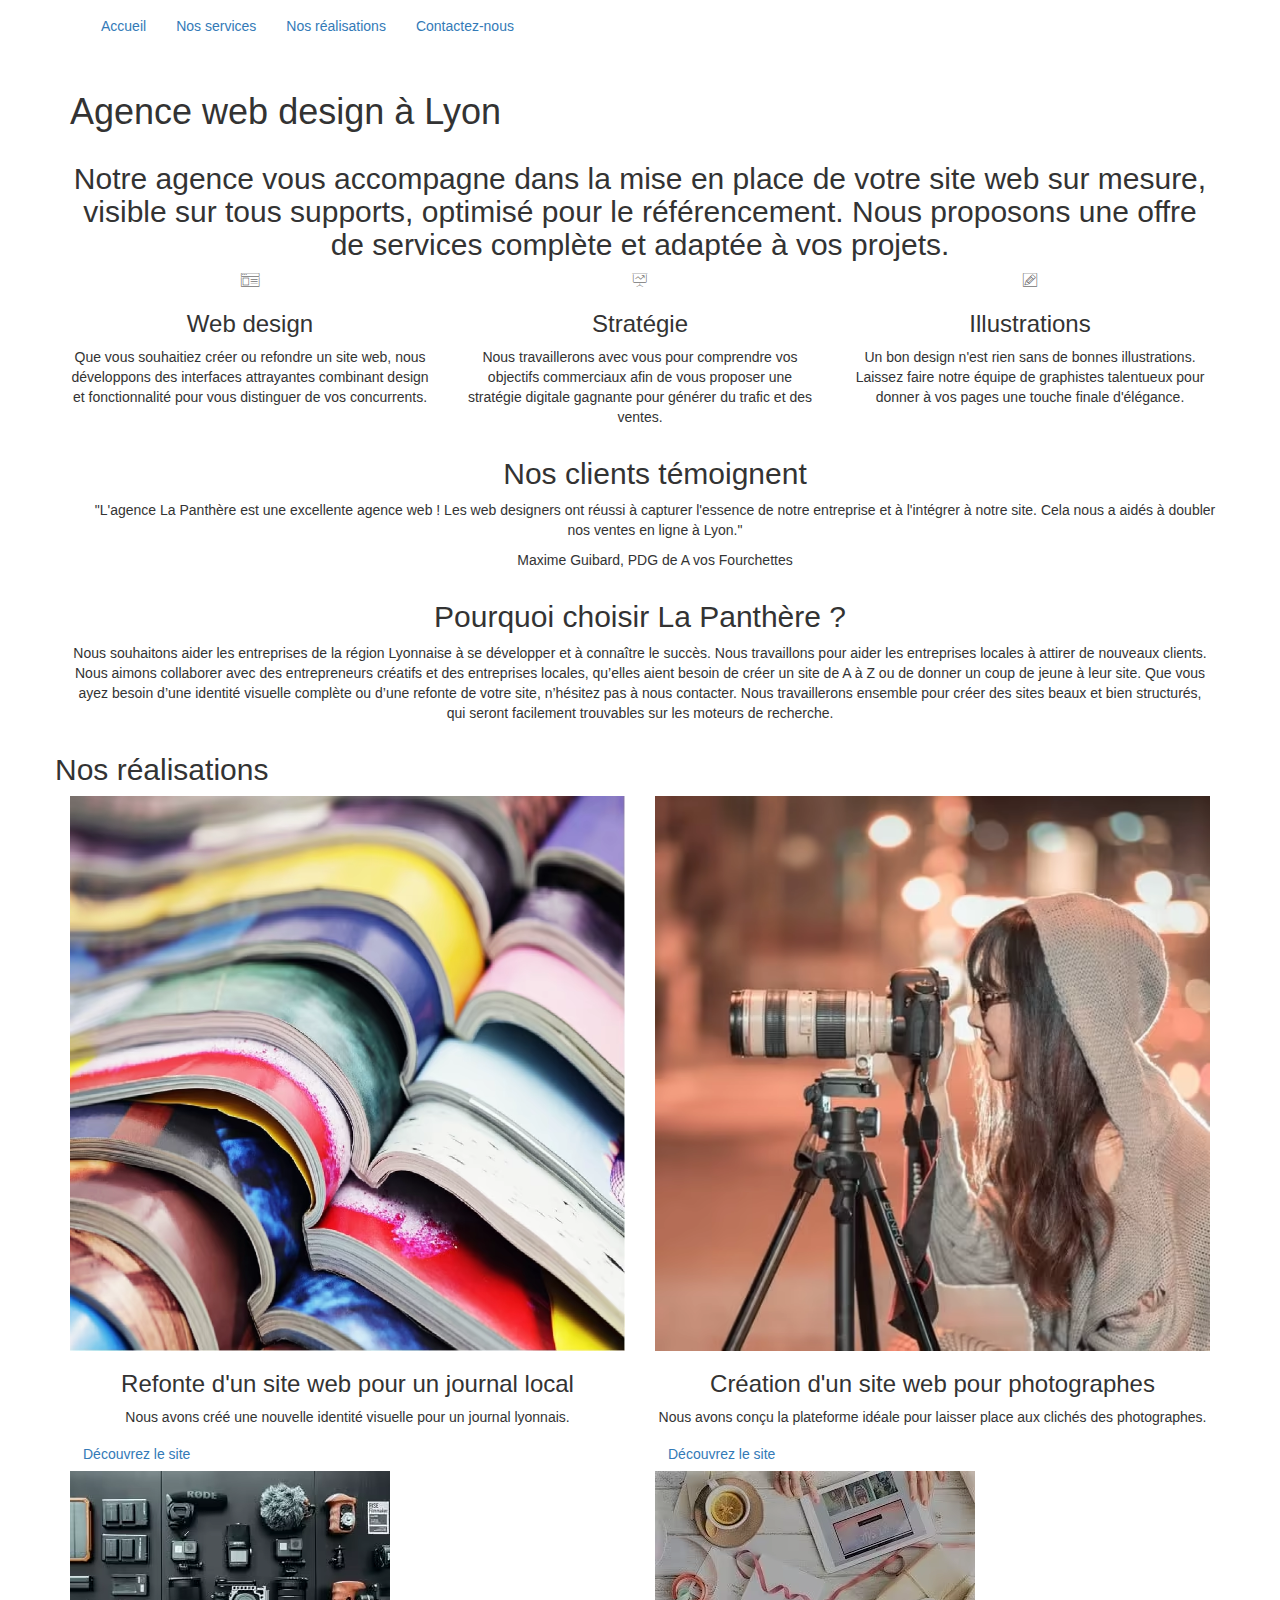
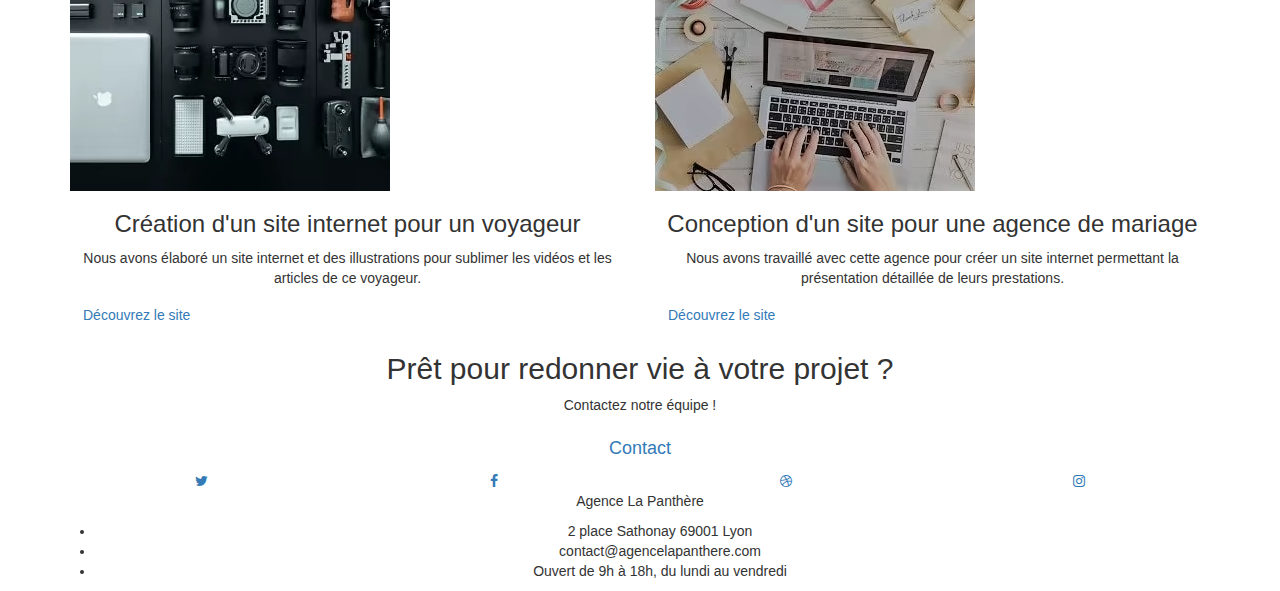
==== index.html @ e7394b76 "first commit" ====
<!doctype html>
<html lang="fr">
<head>
    <meta charset="utf-8">
    <meta name="description" content="Découvrez Panthère, votre agence de web design à Lyon. Nous vous aidons dans vos projets de création ou de refonte de sites web. ">
	<meta name="viewport" content="width=device-width, initial-scale=1.0, viewport-fit=cover">
	
    <link rel="shortcut icon" type="image/png" href="favicon.jpg">
	<link rel="stylesheet" type="text/css" href="./css/bootstrap.css">
	<link rel="stylesheet" type="text/css" href="style.css">
	<link rel="stylesheet" type="text/css" href="./css/font-awesome.css">
	<link rel="stylesheet" type="text/css" href="./css/et-line.css">
	
    
	<script src="./js/jquery-2.1.0.js" defer></script>
	<script src="./js/bootstrap.js" defer></script>
	<script src="./js/blocs.js" defer></script>
	<script src="./js/jquery.touchSwipe.js" defer></script>
	<script src="./js/gmaps.js" defer></script>

    <title> Panthère, agence web design à Lyon </title>

    
<!-- Analytics -->
 
<!-- Analytics END -->
    
</head>
<body>
<!-- Principal conteneur -->
<div class="page-container">
    
<!-- bloc-0 -->
<header class="bloc bgc-white l-bloc " id="bloc-0">
	<div class="container bloc-sm">

		<nav class="navbar row">
			<div class="navbar-header">

				<a class="navbar-brand" href="index.html" aria-label = "Lien qui mène vers la page d'Accueil"><img src="img/agence-la-panthere-monochrome.svg" class = "logo" alt="logo agence Panthère"></a>

				<button id="nav-toggle" type="button" class="ui-navbar-toggle navbar-toggle" data-toggle="collapse" data-target=".navbar-1">
					<span class="sr-only">Toggle navigation</span><span class="icon-bar"></span><span class="icon-bar"></span><span class="icon-bar"></span>
				</button>
			</div>
			<div class="collapse navbar-collapse navbar-1 special-dropdown-nav">
				<ul class="site-navigation nav navbar-nav">
					<li>
						<a href="index.html" aria-label = "Lien qui mène vers la page d'Accueil" >Accueil</a>
					</li>
					<li>
						<a href="#bloc-2-services" aria-label = "Lien qui mène vers la section nos services" >Nos services</a>
					</li>
					<li>
						<a href="#bloc-4-portfolio" aria-label = "Lien qui mène vers la section nos réalisations" >Nos réalisations</a>
					</li>
					<li>
						<a href="contact.html" aria-label = "Lien qui mène vers le formulaire de contact">Contactez-nous</a>
					</li>
				</ul>
			</div>
		</nav>
	</div>
</header>

<!-- bloc-0 END -->
<main>

		


<!-- bloc-1-presentation -->
<article class="bloc bg-banniere d-bloc bg-t-edge bloc-bg-texture b-parallax" id="bloc-1-hero">
	<div class="container bloc-lg">
		<h1 class="titlepanthere "> Agence web design à Lyon</h1>
	</div>	
			
		
	</article>
<!-- bloc-1-presentation END -->

<!-- bloc-2-services -->
<article class="bloc bgc-white l-bloc" id="bloc-2-services">
	<div class="container bloc-md">
		<div class="row">
			<div class="col-sm-12 text-center">
				<h2>Notre agence vous accompagne dans la mise en place de votre site web sur mesure, visible sur tous supports, optimisé pour le référencement. Nous proposons une offre de services complète et adaptée à vos projets. </h2>
			</div>
		</div>
		<div class="row voffset-lg med-width-whitespace">
			<div class="col-sm-4">
				<div class="text-center">
					<span class="et-icon-browser sm-shadow icon-dark-slate-blue icons icon-lg"></span>
				</div>
				<h3 class="mg-md text-center">
					Web design
				</h3>
				<p class="text-center ">
					Que vous souhaitiez créer ou refondre un site web, nous développons des interfaces attrayantes combinant design et fonctionnalité pour vous distinguer de vos concurrents.
				</p>
			</div>
			<div class="col-sm-4">
				<div class="text-center">
					<span class="et-icon-presentation sm-shadow icon-dark-slate-blue icons icon-lg"></span>
				</div>
				<h3 class="mg-md text-center">
					Stratégie
				</h3>
				<p class="text-center ">
					Nous travaillerons avec vous pour comprendre vos objectifs commerciaux afin de vous proposer une stratégie digitale gagnante pour générer du trafic et des ventes.<br>
				</p>
			</div>
			<div class="col-sm-4">
				<div class="text-center">
					<span class="et-icon-edit sm-shadow icon-dark-slate-blue icons icon-lg"></span>
				</div>
				<h3 class="mg-md text-center">
					Illustrations
				</h3>
				<p class="text-center ">
					Un bon design n'est rien sans de bonnes illustrations. Laissez faire notre équipe de graphistes talentueux pour donner à vos pages une touche finale d'élégance.
				</p>
			</div>
		</div>
		<div class="container bloc-lg">
			<div class="row tight-width-whitespace">
				<div class="col-sm-12 ">
			<h2 class="mg-md text-center ">Nos clients témoignent</h2>
			<p class="text-center ">"L'agence La Panthère est une excellente agence web ! Les web designers ont réussi à capturer l'essence de notre entreprise et à l'intégrer à notre site. Cela nous a aidés à doubler nos ventes en ligne à Lyon." 
			</p>
			<p class="text-center ">Maxime Guibard, PDG de A vos Fourchettes</p>
		</div>
		</div>
		</div>
	</div>
</article>



<!-- bloc-2-services END -->




<!-- bloc-3-what-i-do END -->
<article class="bloc tc-white bgc-atomic-tangerine bg-presentation d-bloc bloc-bg-texture texture-paper b-parallax" id="bloc-3-what-i-do">
	<div class="container bloc-lg">
		<div class="row tight-width-whitespace black-background">
			<div class="col-sm-12 ">
		<h2 class="mg-md text-center white ">Pourquoi choisir La Panthère ? </h2>
		<p class="text-center white ">Nous souhaitons aider les entreprises de la région Lyonnaise à se développer et à connaître le succès. Nous travaillons pour aider les entreprises locales à attirer de nouveaux clients.
		Nous aimons collaborer avec des entrepreneurs créatifs et des entreprises locales, qu’elles aient besoin de créer un site de A à Z ou de donner un coup de jeune à leur site. Que vous ayez besoin d’une identité visuelle complète ou d’une refonte de votre site, n’hésitez pas à nous contacter. Nous travaillerons ensemble pour créer des sites beaux et bien structurés, qui seront facilement trouvables sur les moteurs de recherche. 
		</p>
	</div>
	</div>
	</div>
		
		
	
</article>
<!-- bloc-3-what-i-do END -->


<!-- bloc-4-portfolio -->
<article class="bloc bgc-white  bg-repeat l-bloc" id="bloc-4-portfolio">
	<div class="container bloc-lg">
		<div class="row">
			
				<h2 class="realisation">Nos réalisations</h2>
			
		</div>
		<div class="row tight-width-whitespace portfolio-row">
			<div class="col-sm-6">
					
				<img src="img/magazine.avif" class="img-responsive portfolio-thumb" alt="magazines">
				<h3 class="mg-md text-center">
					Refonte d'un site web pour un journal local
				</h3>
				<p class="text-center">
					Nous avons créé une nouvelle identité visuelle pour un journal lyonnais.
				</p>
				<a href="journal.com" class = "linkextern btn btn-outline-dark" aria-label = "Pour découvrir le site créé pour le journal local">Découvrez le site</a>
			</div>
			<div class="col-sm-6">
				<img src="img/photographe.avif" class="img-responsive portfolio-thumb" alt="photographe">
				<h3 class="mg-md text-center">					Création d'un site web pour photographes
				</h3>
				<p class="text-center">
					Nous avons conçu la plateforme idéale pour laisser place aux clichés des photographes.
				</p>
				<a href="photographe.com" class = "linkextern btn btn-outline-dark" aria-label = "Pour découvrir la plateforme créée pour un photographe" >Découvrez le site</a>
			</div>
		</div>
		<div class="row tight-width-whitespace portfolio-row">
			<div class="col-sm-6">
				<img src="img/materiel.avif" class="img-responsive portfolio-thumb" alt="matériel">
				<h3 class="mg-md text-center">
					Création d'un site internet pour un voyageur
				</h3>
				<p class="text-center">
					Nous avons élaboré un site internet et des illustrations pour sublimer les vidéos et les articles de ce voyageur.
				</p>
				<a href="voyageur.com" class = "linkextern btn btn-outline-dark" aria-label = "Pour découvrir le site créé pour ce voyageur" >Découvrez le site</a>
							</div>
			<div class="col-sm-6">
				<img src="img/bureau.avif" class="img-responsive portfolio-thumb" alt="bureau">
				<h3 class="mg-md text-center">
					Conception d'un site pour une agence de mariage
				</h3>
				<p class="text-center">
					Nous avons travaillé avec cette agence pour créer un site internet permettant la présentation détaillée de leurs prestations.
				</p>
				<a href="mariage.com" class = "linkextern btn btn-outline-dark" aria-label = "Pour découvrir le site créé pour cette agence de mariage" >Découvrez le site</a>
			</div>
		</div>
	</div>
</article>
<!-- bloc-4-portfolio END -->

  

<!-- bloc-5-cta -->
<article class="bloc bgc-dark-slate-blue bg-banniere d-bloc bloc-bg-texture texture-paper" id="bloc-5-cta">
	<div class="container bloc-lg">
		<div class="row text-center">
			<h2 class="mg-md contactcrew white">
				Prêt pour redonner vie à votre projet ? 
			</h2>
			<p class="contactcrew white">Contactez notre équipe !</p>
			<div class="col-sm-12">
				<a href="page2.html" class="btn btn-atomic-tangerine btn-clean btn-rd btn-lg cta-hero bg-dots-bg">Contact</a>
			</div>
		</div>
	</div>
</article>
<!-- bloc-5-cta END -->

</main>
</div>

<!-- Footer - bloc-7 -->
<footer class="bloc bg-dots-bg bg-repeat bgc-atomic-tangerine d-bloc bloc-bg-texture texture-paper" id="bloc-8">
	<div class="container bloc-sm">
		<div class="row">
			<div class="col-sm-12">
				<div class="row row-no-gutters social">
					<div class="col-sm-3">
						<div class="text-center">
							<a class="social" href="twitter" aria-label ="Lien vers nos actualités sur twitter"><span class="fa fa-twitter icon-md"></span></a>
						</div>
					</div>
					<div class="col-sm-3">
						<div class="text-center">
							<a class="social" href="facebook" aria-label="Lien vers nos actualités sur facebook"><span class="fa fa-facebook icon-md"></span></a>
						</div>
					</div>
					<div class="col-sm-3">
						<div class="text-center">
							<a class="social" href="dribbble" aria-label="Lien vers nos pages dribbble"><span class="fa fa-dribbble icon-md"></span></a>
						</div>
					</div>
					<div class="col-sm-3">
						<div class="text-center">
							<a class="social" href="instagram" aria-label="Lien vers nos pages instagram"><span class="fa fa-instagram icon-md"></span></a>
						</div>
					</div>
					
				</div>
				<div class="row row-no-gutters">
					<div class="col-sm-0">
						<div class="text-center white ">
						<p class="address white">Agence La Panthère</p>
							<ul>
								<li>2 place Sathonay 69001 Lyon</li>
								<li>contact@agencelapanthere.com</li>
								<li>Ouvert de 9h à 18h, du lundi au vendredi</li>
															</ul>		
						</div>				
					</div>
				</div>
			</div>
		</div>
	</div>
</footer>


<!-- Footer - bloc-7 END -->


<!-- Principal conteneur END -->
    

</body>
</html>
---- css/et-line.css ----
@font-face {
    font-family: et-line;
    src: url(../fonts/et-line.eot);
    src: url(../fonts/et-line.eot?#iefix) format('embedded-opentype'), url(../fonts/et-line.woff) format('woff'), url(../fonts/et-line.ttf) format('truetype'), url(../fonts/et-line.svg#et-line) format('svg');
    font-weight: 400;
    font-style: normal
}

.et-icon-adjustments,
.et-icon-alarmclock,
.et-icon-anchor,
.et-icon-aperture,
.et-icon-attachment,
.et-icon-bargraph,
.et-icon-basket,
.et-icon-beaker,
.et-icon-bike,
.et-icon-book-open,
.et-icon-briefcase,
.et-icon-browser,
.et-icon-calendar,
.et-icon-camera,
.et-icon-caution,
.et-icon-chat,
.et-icon-circle-compass,
.et-icon-clipboard,
.et-icon-clock,
.et-icon-cloud,
.et-icon-compass,
.et-icon-desktop,
.et-icon-dial,
.et-icon-document,
.et-icon-documents,
.et-icon-download,
.et-icon-dribbble,
.et-icon-edit,
.et-icon-envelope,
.et-icon-expand,
.et-icon-facebook,
.et-icon-flag,
.et-icon-focus,
.et-icon-gears,
.et-icon-genius,
.et-icon-gift,
.et-icon-global,
.et-icon-globe,
.et-icon-googleplus,
.et-icon-grid,
.et-icon-happy,
.et-icon-hazardous,
.et-icon-heart,
.et-icon-hotairballoon,
.et-icon-hourglass,
.et-icon-key,
.et-icon-laptop,
.et-icon-layers,
.et-icon-lifesaver,
.et-icon-lightbulb,
.et-icon-linegraph,
.et-icon-linkedin,
.et-icon-lock,
.et-icon-magnifying-glass,
.et-icon-map,
.et-icon-map-pin,
.et-icon-megaphone,
.et-icon-mic,
.et-icon-mobile,
.et-icon-newspaper,
.et-icon-notebook,
.et-icon-paintbrush,
.et-icon-paperclip,
.et-icon-pencil,
.et-icon-phone,
.et-icon-picture,
.et-icon-pictures,
.et-icon-piechart,
.et-icon-presentation,
.et-icon-pricetags,
.et-icon-printer,
.et-icon-profile-female,
.et-icon-profile-male,
.et-icon-puzzle,
.et-icon-quote,
.et-icon-recycle,
.et-icon-refresh,
.et-icon-ribbon,
.et-icon-rss,
.et-icon-sad,
.et-icon-scissors,
.et-icon-scope,
.et-icon-search,
.et-icon-shield,
.et-icon-speedometer,
.et-icon-strategy,
.et-icon-streetsign,
.et-icon-tablet,
.et-icon-target,
.et-icon-telescope,
.et-icon-toolbox,
.et-icon-tools,
.et-icon-tools-2,
.et-icon-trophy,
.et-icon-tumblr,
.et-icon-twitter,
.et-icon-upload,
.et-icon-video,
.et-icon-wallet,
.et-icon-wine {
    font-family: et-line;
    speak: none;
    font-style: normal;
    font-weight: 400;
    font-variant: normal;
    text-transform: none;
    line-height: 1;
    -webkit-font-smoothing: antialiased;
    -moz-osx-font-smoothing: grayscale;
    display: inline-block
}

.et-icon-mobile:before {
    content: "\e000"
}

.et-icon-laptop:before {
    content: "\e001"
}

.et-icon-desktop:before {
    content: "\e002"
}

.et-icon-tablet:before {
    content: "\e003"
}

.et-icon-phone:before {
    content: "\e004"
}

.et-icon-document:before {
    content: "\e005"
}

.et-icon-documents:before {
    content: "\e006"
}

.et-icon-search:before {
    content: "\e007"
}

.et-icon-clipboard:before {
    content: "\e008"
}

.et-icon-newspaper:before {
    content: "\e009"
}

.et-icon-notebook:before {
    content: "\e00a"
}

.et-icon-book-open:before {
    content: "\e00b"
}

.et-icon-browser:before {
    content: "\e00c"
}

.et-icon-calendar:before {
    content: "\e00d"
}

.et-icon-presentation:before {
    content: "\e00e"
}

.et-icon-picture:before {
    content: "\e00f"
}

.et-icon-pictures:before {
    content: "\e010"
}

.et-icon-video:before {
    content: "\e011"
}

.et-icon-camera:before {
    content: "\e012"
}

.et-icon-printer:before {
    content: "\e013"
}

.et-icon-toolbox:before {
    content: "\e014"
}

.et-icon-briefcase:before {
    content: "\e015"
}

.et-icon-wallet:before {
    content: "\e016"
}

.et-icon-gift:before {
    content: "\e017"
}

.et-icon-bargraph:before {
    content: "\e018"
}

.et-icon-grid:before {
    content: "\e019"
}

.et-icon-expand:before {
    content: "\e01a"
}

.et-icon-focus:before {
    content: "\e01b"
}

.et-icon-edit:before {
    content: "\e01c"
}

.et-icon-adjustments:before {
    content: "\e01d"
}

.et-icon-ribbon:before {
    content: "\e01e"
}

.et-icon-hourglass:before {
    content: "\e01f"
}

.et-icon-lock:before {
    content: "\e020"
}

.et-icon-megaphone:before {
    content: "\e021"
}

.et-icon-shield:before {
    content: "\e022"
}

.et-icon-trophy:before {
    content: "\e023"
}

.et-icon-flag:before {
    content: "\e024"
}

.et-icon-map:before {
    content: "\e025"
}

.et-icon-puzzle:before {
    content: "\e026"
}

.et-icon-basket:before {
    content: "\e027"
}

.et-icon-envelope:before {
    content: "\e028"
}

.et-icon-streetsign:before {
    content: "\e029"
}

.et-icon-telescope:before {
    content: "\e02a"
}

.et-icon-gears:before {
    content: "\e02b"
}

.et-icon-key:before {
    content: "\e02c"
}

.et-icon-paperclip:before {
    content: "\e02d"
}

.et-icon-attachment:before {
    content: "\e02e"
}

.et-icon-pricetags:before {
    content: "\e02f"
}

.et-icon-lightbulb:before {
    content: "\e030"
}

.et-icon-layers:before {
    content: "\e031"
}

.et-icon-pencil:before {
    content: "\e032"
}

.et-icon-tools:before {
    content: "\e033"
}

.et-icon-tools-2:before {
    content: "\e034"
}

.et-icon-scissors:before {
    content: "\e035"
}

.et-icon-paintbrush:before {
    content: "\e036"
}

.et-icon-magnifying-glass:before {
    content: "\e037"
}

.et-icon-circle-compass:before {
    content: "\e038"
}

.et-icon-linegraph:before {
    content: "\e039"
}

.et-icon-mic:before {
    content: "\e03a"
}

.et-icon-strategy:before {
    content: "\e03b"
}

.et-icon-beaker:before {
    content: "\e03c"
}

.et-icon-caution:before {
    content: "\e03d"
}

.et-icon-recycle:before {
    content: "\e03e"
}

.et-icon-anchor:before {
    content: "\e03f"
}

.et-icon-profile-male:before {
    content: "\e040"
}

.et-icon-profile-female:before {
    content: "\e041"
}

.et-icon-bike:before {
    content: "\e042"
}

.et-icon-wine:before {
    content: "\e043"
}

.et-icon-hotairballoon:before {
    content: "\e044"
}

.et-icon-globe:before {
    content: "\e045"
}

.et-icon-genius:before {
    content: "\e046"
}

.et-icon-map-pin:before {
    content: "\e047"
}

.et-icon-dial:before {
    content: "\e048"
}

.et-icon-chat:before {
    content: "\e049"
}

.et-icon-heart:before {
    content: "\e04a"
}

.et-icon-cloud:before {
    content: "\e04b"
}

.et-icon-upload:before {
    content: "\e04c"
}

.et-icon-download:before {
    content: "\e04d"
}

.et-icon-target:before {
    content: "\e04e"
}

.et-icon-hazardous:before {
    content: "\e04f"
}

.et-icon-piechart:before {
    content: "\e050"
}

.et-icon-speedometer:before {
    content: "\e051"
}

.et-icon-global:before {
    content: "\e052"
}

.et-icon-compass:before {
    content: "\e053"
}

.et-icon-lifesaver:before {
    content: "\e054"
}

.et-icon-clock:before {
    content: "\e055"
}

.et-icon-aperture:before {
    content: "\e056"
}

.et-icon-quote:before {
    content: "\e057"
}

.et-icon-scope:before {
    content: "\e058"
}

.et-icon-alarmclock:before {
    content: "\e059"
}

.et-icon-refresh:before {
    content: "\e05a"
}

.et-icon-happy:before {
    content: "\e05b"
}

.et-icon-sad:before {
    content: "\e05c"
}

.et-icon-facebook:before {
    content: "\e05d"
}

.et-icon-twitter:before {
    content: "\e05e"
}

.et-icon-googleplus:before {
    content: "\e05f"
}

.et-icon-rss:before {
    content: "\e060"
}

.et-icon-tumblr:before {
    content: "\e061"
}

.et-icon-linkedin:before {
    content: "\e062"
}

.et-icon-dribbble:before {
    content: "\e063"
}
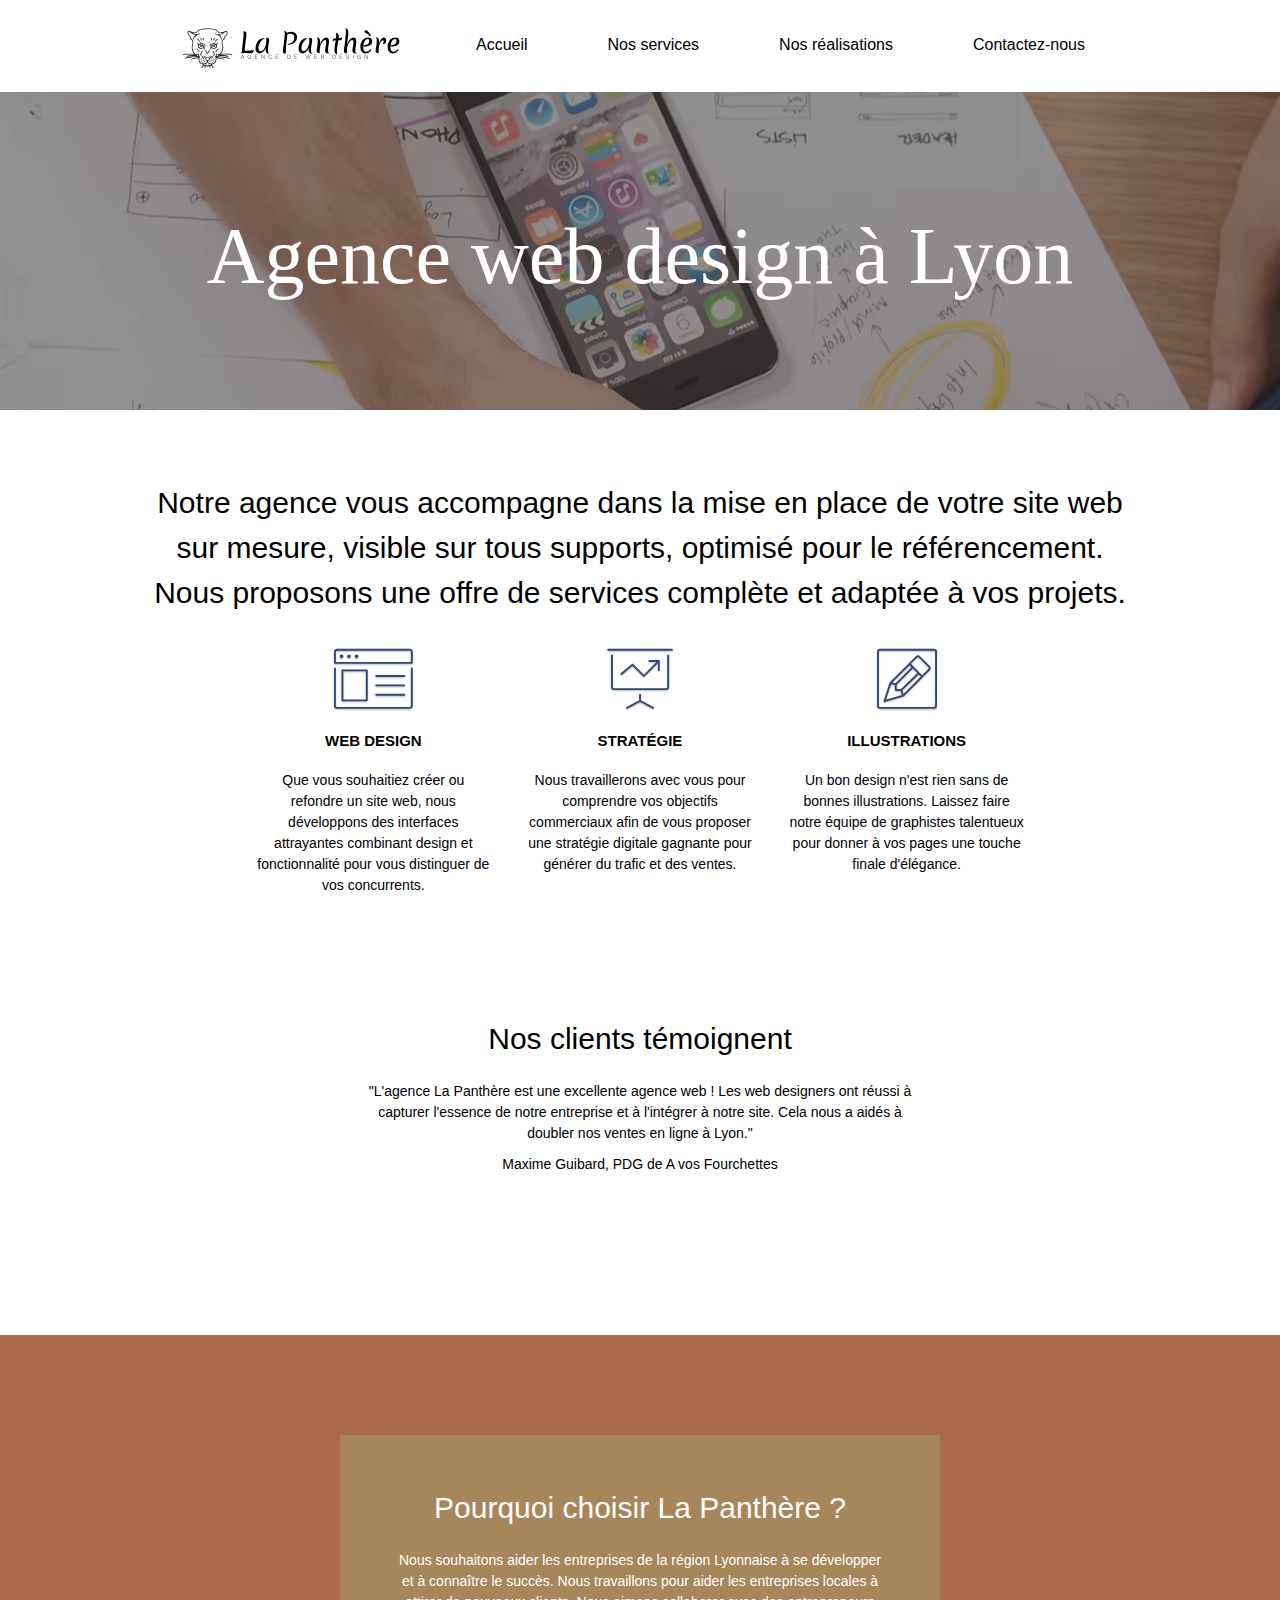
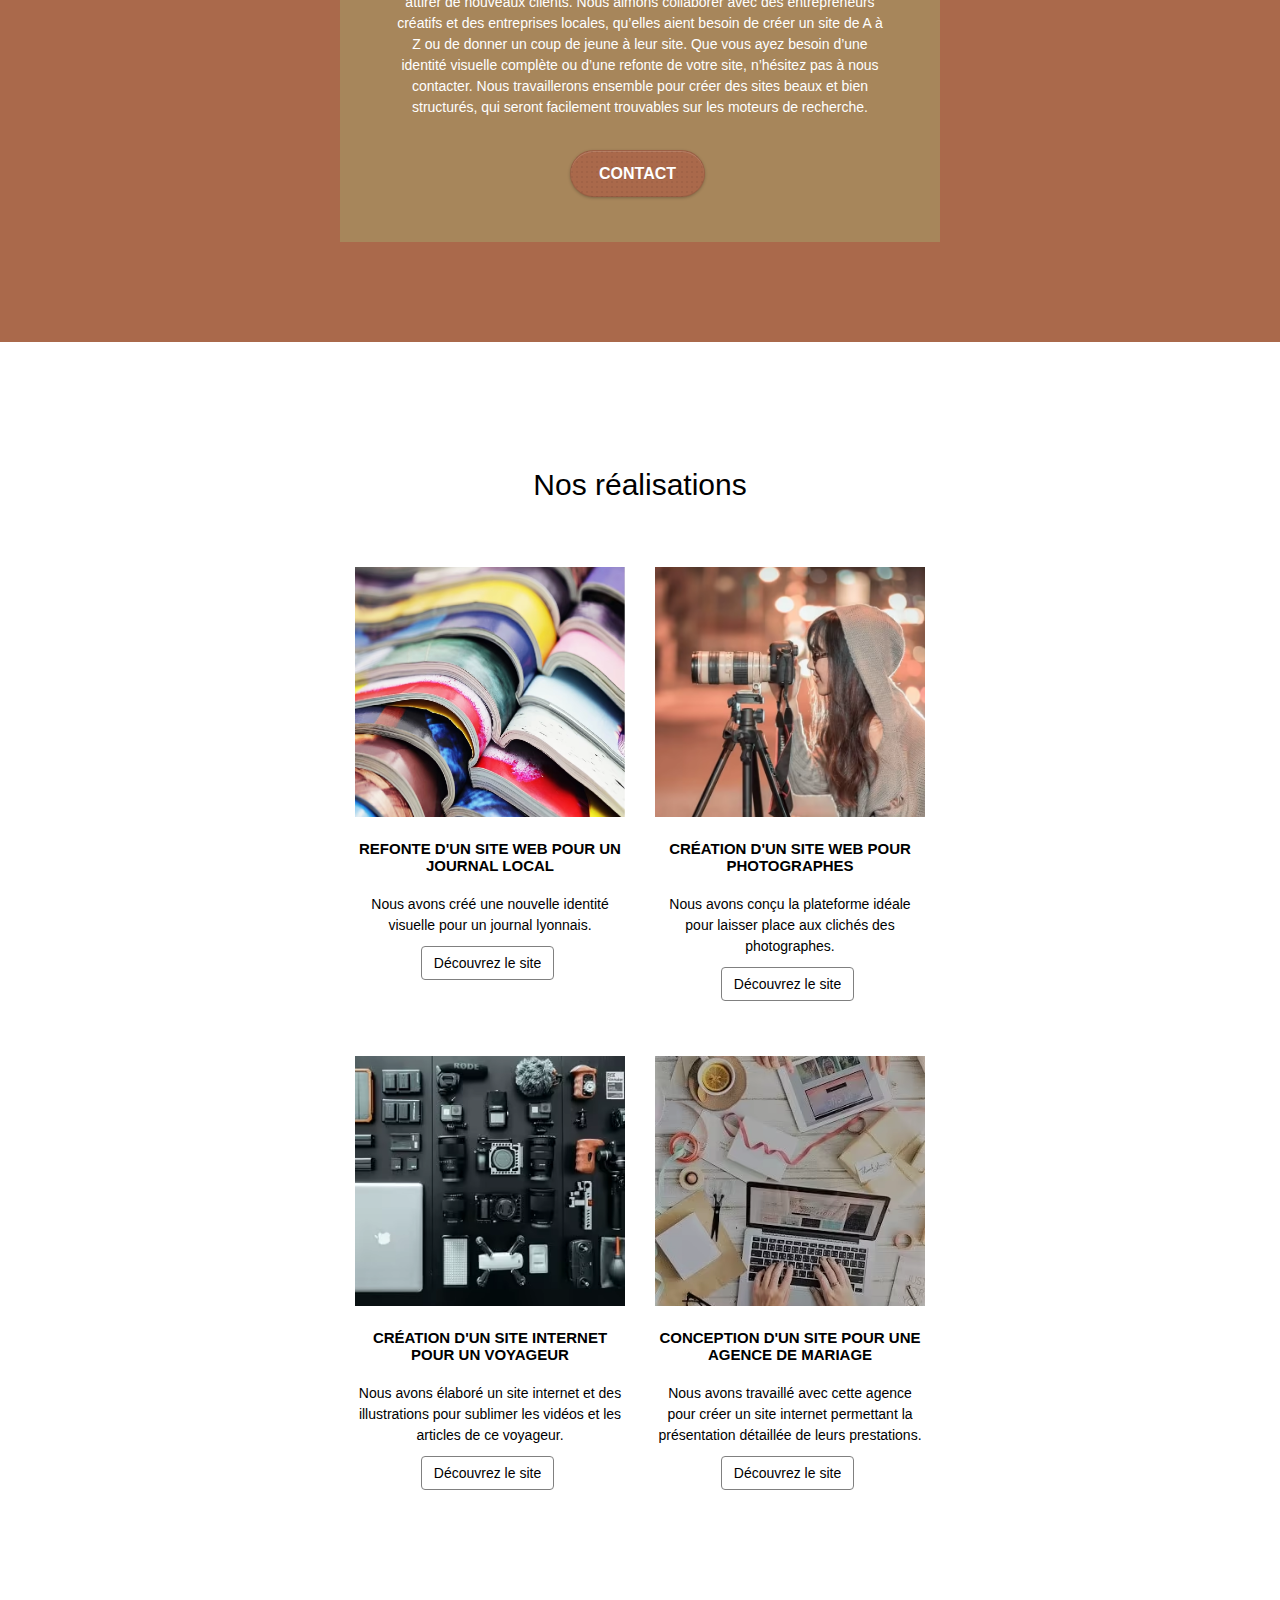
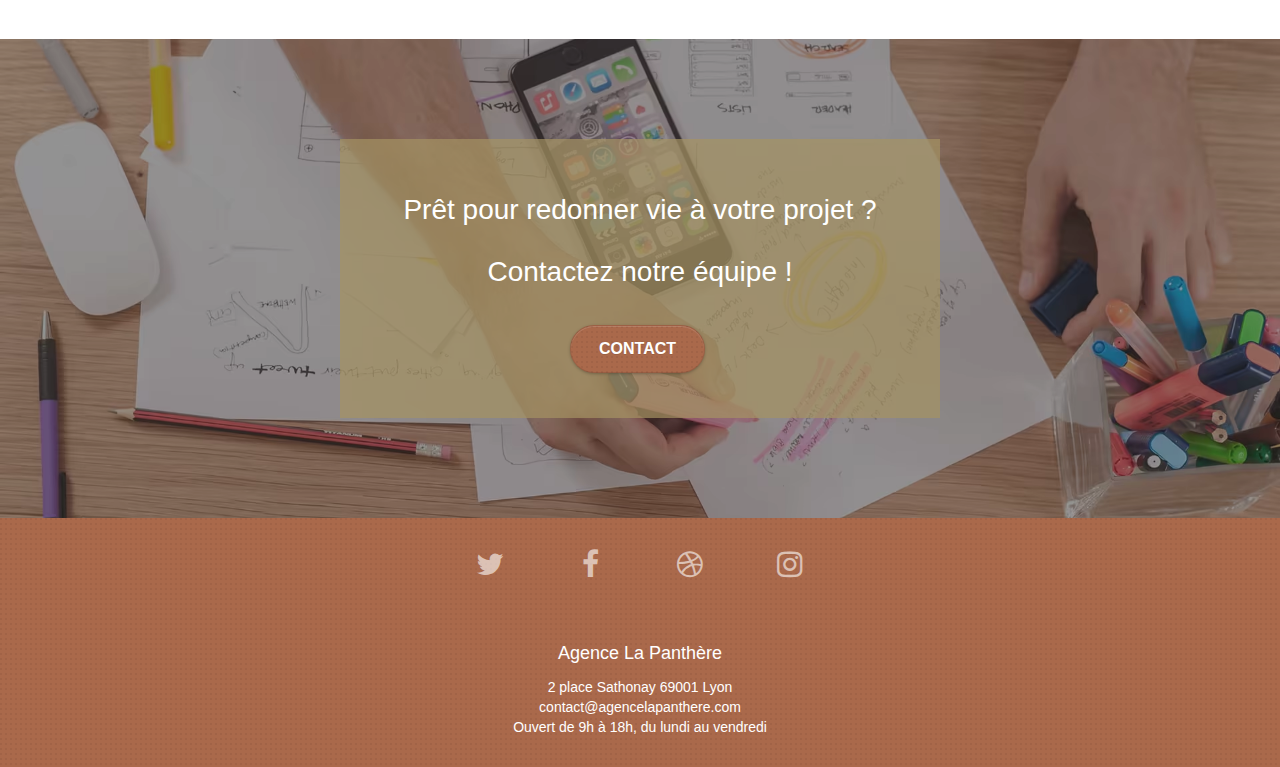
==== commit a747ad1a: "mini" ====
--- a/index.html
+++ b/index.html
@@ -4,22 +4,17 @@
     <meta charset="utf-8">
     <meta name="description" content="Découvrez Panthère, votre agence de web design à Lyon. Nous vous aidons dans vos projets de création ou de refonte de sites web. ">
 	<meta name="viewport" content="width=device-width, initial-scale=1.0, viewport-fit=cover">
-	
     <link rel="shortcut icon" type="image/png" href="favicon.jpg">
-	<link rel="stylesheet" type="text/css" href="./css/bootstrap.css">
+	<link rel="stylesheet" type="text/css" href="./css/bootstrap.min.css">
 	<link rel="stylesheet" type="text/css" href="style.css">
 	<link rel="stylesheet" type="text/css" href="./css/font-awesome.css">
-	<link rel="stylesheet" type="text/css" href="./css/et-line.css">
-	
-    
-	<script src="./js/jquery-2.1.0.js" defer></script>
-	<script src="./js/bootstrap.js" defer></script>
+	<link rel="stylesheet" type="text/css" href="./css/et-line.min.css">
+	<script src="./js/jquery-2.1.0.min.js" defer></script>
+	<script src="./js/bootstrap.min.js" defer></script>
 	<script src="./js/blocs.js" defer></script>
 	<script src="./js/jquery.touchSwipe.js" defer></script>
-	<script src="./js/gmaps.js" defer></script>
-
+	<script src="./js/gmaps.min.js" defer></script>
     <title> Panthère, agence web design à Lyon </title>
-
     
 <!-- Analytics -->
  
@@ -33,12 +28,9 @@
 <!-- bloc-0 -->
 <header class="bloc bgc-white l-bloc " id="bloc-0">
 	<div class="container bloc-sm">
-
 		<nav class="navbar row">
 			<div class="navbar-header">
-
 				<a class="navbar-brand" href="index.html" aria-label = "Lien qui mène vers la page d'Accueil"><img src="img/agence-la-panthere-monochrome.svg" class = "logo" alt="logo agence Panthère"></a>
-
 				<button id="nav-toggle" type="button" class="ui-navbar-toggle navbar-toggle" data-toggle="collapse" data-target=".navbar-1">
 					<span class="sr-only">Toggle navigation</span><span class="icon-bar"></span><span class="icon-bar"></span><span class="icon-bar"></span>
 				</button>
@@ -66,17 +58,12 @@
 <!-- bloc-0 END -->
 <main>
 
-		
-
-
 <!-- bloc-1-presentation -->
 <article class="bloc bg-banniere d-bloc bg-t-edge bloc-bg-texture b-parallax" id="bloc-1-hero">
 	<div class="container bloc-lg">
 		<h1 class="titlepanthere "> Agence web design à Lyon</h1>
-	</div>	
-			
-		
-	</article>
+	</div>		
+</article>
 <!-- bloc-1-presentation END -->
 
 <!-- bloc-2-services -->
@@ -134,29 +121,24 @@
 		</div>
 	</div>
 </article>
-
-
-
 <!-- bloc-2-services END -->
 
 
-
-
-<!-- bloc-3-what-i-do END -->
+<!-- bloc-3-what-i-do -->
 <article class="bloc tc-white bgc-atomic-tangerine bg-presentation d-bloc bloc-bg-texture texture-paper b-parallax" id="bloc-3-what-i-do">
 	<div class="container bloc-lg">
 		<div class="row tight-width-whitespace black-background">
 			<div class="col-sm-12 ">
-		<h2 class="mg-md text-center white ">Pourquoi choisir La Panthère ? </h2>
-		<p class="text-center white ">Nous souhaitons aider les entreprises de la région Lyonnaise à se développer et à connaître le succès. Nous travaillons pour aider les entreprises locales à attirer de nouveaux clients.
-		Nous aimons collaborer avec des entrepreneurs créatifs et des entreprises locales, qu’elles aient besoin de créer un site de A à Z ou de donner un coup de jeune à leur site. Que vous ayez besoin d’une identité visuelle complète ou d’une refonte de votre site, n’hésitez pas à nous contacter. Nous travaillerons ensemble pour créer des sites beaux et bien structurés, qui seront facilement trouvables sur les moteurs de recherche. 
-		</p>
-	</div>
-	</div>
-	</div>
-		
-		
-	
+				<h2 class="mg-md text-center white ">Pourquoi choisir La Panthère ? </h2>
+				<p class="text-center white ">Nous souhaitons aider les entreprises de la région Lyonnaise à se développer et à connaître le succès. Nous travaillons pour aider les entreprises locales à attirer de nouveaux clients.
+				Nous aimons collaborer avec des entrepreneurs créatifs et des entreprises locales, qu’elles aient besoin de créer un site de A à Z ou de donner un coup de jeune à leur site. Que vous ayez besoin d’une identité visuelle complète ou d’une refonte de votre site, n’hésitez pas à nous contacter. Nous travaillerons ensemble pour créer des sites beaux et bien structurés, qui seront facilement trouvables sur les moteurs de recherche. 
+				</p>
+			</div>
+			<div class="col-sm-12 text-center">
+				<a href="contact.html" class="btn btn-atomic-tangerine btn-clean btn-rd btn-lg cta-hero bg-dots-bg">Contact</a>
+			</div>
+		</div>
+	</div>	
 </article>
 <!-- bloc-3-what-i-do END -->
 
@@ -165,19 +147,14 @@
 <article class="bloc bgc-white  bg-repeat l-bloc" id="bloc-4-portfolio">
 	<div class="container bloc-lg">
 		<div class="row">
-			
-				<h2 class="realisation">Nos réalisations</h2>
-			
+			<h2 class="realisation">Nos réalisations</h2>
 		</div>
 		<div class="row tight-width-whitespace portfolio-row">
 			<div class="col-sm-6">
-					
 				<img src="img/magazine.avif" class="img-responsive portfolio-thumb" alt="magazines">
-				<h3 class="mg-md text-center">
-					Refonte d'un site web pour un journal local
-				</h3>
-				<p class="text-center">
-					Nous avons créé une nouvelle identité visuelle pour un journal lyonnais.
+				<h3 class="mg-md text-center">Refonte d'un site web pour un journal local
+				</h3>
+				<p class="text-center">Nous avons créé une nouvelle identité visuelle pour un journal lyonnais.
 				</p>
 				<a href="journal.com" class = "linkextern btn btn-outline-dark" aria-label = "Pour découvrir le site créé pour le journal local">Découvrez le site</a>
 			</div>
@@ -185,8 +162,7 @@
 				<img src="img/photographe.avif" class="img-responsive portfolio-thumb" alt="photographe">
 				<h3 class="mg-md text-center">					Création d'un site web pour photographes
 				</h3>
-				<p class="text-center">
-					Nous avons conçu la plateforme idéale pour laisser place aux clichés des photographes.
+				<p class="text-center">Nous avons conçu la plateforme idéale pour laisser place aux clichés des photographes.
 				</p>
 				<a href="photographe.com" class = "linkextern btn btn-outline-dark" aria-label = "Pour découvrir la plateforme créée pour un photographe" >Découvrez le site</a>
 			</div>
@@ -194,21 +170,17 @@
 		<div class="row tight-width-whitespace portfolio-row">
 			<div class="col-sm-6">
 				<img src="img/materiel.avif" class="img-responsive portfolio-thumb" alt="matériel">
-				<h3 class="mg-md text-center">
-					Création d'un site internet pour un voyageur
-				</h3>
-				<p class="text-center">
-					Nous avons élaboré un site internet et des illustrations pour sublimer les vidéos et les articles de ce voyageur.
+				<h3 class="mg-md text-center">Création d'un site internet pour un voyageur
+				</h3>
+				<p class="text-center">Nous avons élaboré un site internet et des illustrations pour sublimer les vidéos et les articles de ce voyageur.
 				</p>
 				<a href="voyageur.com" class = "linkextern btn btn-outline-dark" aria-label = "Pour découvrir le site créé pour ce voyageur" >Découvrez le site</a>
-							</div>
+			</div>
 			<div class="col-sm-6">
 				<img src="img/bureau.avif" class="img-responsive portfolio-thumb" alt="bureau">
-				<h3 class="mg-md text-center">
-					Conception d'un site pour une agence de mariage
-				</h3>
-				<p class="text-center">
-					Nous avons travaillé avec cette agence pour créer un site internet permettant la présentation détaillée de leurs prestations.
+				<h3 class="mg-md text-center">Conception d'un site pour une agence de mariage
+				</h3>
+				<p class="text-center">Nous avons travaillé avec cette agence pour créer un site internet permettant la présentation détaillée de leurs prestations.
 				</p>
 				<a href="mariage.com" class = "linkextern btn btn-outline-dark" aria-label = "Pour découvrir le site créé pour cette agence de mariage" >Découvrez le site</a>
 			</div>
@@ -217,18 +189,16 @@
 </article>
 <!-- bloc-4-portfolio END -->
 
-  
 
 <!-- bloc-5-cta -->
 <article class="bloc bgc-dark-slate-blue bg-banniere d-bloc bloc-bg-texture texture-paper" id="bloc-5-cta">
 	<div class="container bloc-lg">
-		<div class="row text-center">
-			<h2 class="mg-md contactcrew white">
-				Prêt pour redonner vie à votre projet ? 
+		<div class="row text-center tight-width-whitespace black-background">
+			<h2 class="mg-md contactcrew white">Prêt pour redonner vie à votre projet ? 
 			</h2>
 			<p class="contactcrew white">Contactez notre équipe !</p>
 			<div class="col-sm-12">
-				<a href="page2.html" class="btn btn-atomic-tangerine btn-clean btn-rd btn-lg cta-hero bg-dots-bg">Contact</a>
+				<a href="contact.html" class="btn btn-atomic-tangerine btn-clean btn-rd btn-lg cta-hero bg-dots-bg">Contact</a>
 			</div>
 		</div>
 	</div>
@@ -238,7 +208,7 @@
 </main>
 </div>
 
-<!-- Footer - bloc-7 -->
+<!-- Footer - bloc-6 -->
 <footer class="bloc bg-dots-bg bg-repeat bgc-atomic-tangerine d-bloc bloc-bg-texture texture-paper" id="bloc-8">
 	<div class="container bloc-sm">
 		<div class="row">
@@ -282,13 +252,9 @@
 		</div>
 	</div>
 </footer>
-
-
 <!-- Footer - bloc-7 END -->
 
-
-<!-- Principal conteneur END -->
-    
+<!-- Principal conteneur END -->  
 
 </body>
 </html>
--- a/style.css
+++ b/style.css
@@ -0,0 +1,1127 @@
+body {
+    margin: 0;
+    padding: 0;
+    background: #FFF;
+    overflow-x: hidden;
+    -webkit-font-smoothing: antialiased;
+    -moz-osx-font-smoothing: grayscale;
+}
+
+a,
+button {
+    transition: all .3s ease-in-out;
+    outline: none!important;
+
+}
+
+a:hover {
+    cursor: pointer;
+    
+}
+
+#page-loading-blocs-notifaction {
+    position: fixed;
+    top: 0;
+    bottom: 0;
+    width: 100%;
+    z-index: 100000;
+    background: #FFFFFF url("img/pageload-spinner.gif") no-repeat center center;
+}
+
+.bloc {
+    width: 100%;
+    clear: both;
+    background: 50% 50% no-repeat;
+    padding: 0 ;
+    -webkit-background-size: cover;
+    -moz-background-size: cover;
+    -o-background-size: cover;
+    background-size: cover;
+    position: relative;
+}
+
+.bloc .container {
+    padding-left: 0;
+    padding-right: 0;
+   
+}
+
+.bloc-lg {
+    padding: 100px 50px;
+}
+
+.bloc-md {
+    padding: 50px;
+}
+
+.bloc-sm {
+    padding: 20px 50px;
+}
+
+.bg-center,
+.bg-l-edge,
+.bg-r-edge,
+.bg-t-edge,
+.bg-b-edge,
+.bg-tl-edge,
+.bg-bl-edge,
+.bg-tr-edge,
+.bg-br-edge,
+.bg-repeat {
+    -webkit-background-size: auto!important;
+    -moz-background-size: auto!important;
+    -o-background-size: auto!important;
+    background-size: auto!important;
+}
+
+.bg-repeat {
+    background: repeat;
+}
+
+.bg-t-edge {
+    background: top no-repeat;
+}
+
+.bloc-bg-texture::before {
+    content: "";
+    background-size: 2px 2px;
+    position: absolute;
+    top: 0;
+    bottom: 0;
+    left: 0;
+    right: 0;
+}
+
+
+
+.b-parallax {
+    background-attachment: fixed;
+}
+
+.d-bloc {
+    color: rgba(255, 255, 255, .7);
+}
+
+.d-bloc button:hover {
+    color: rgba(255, 255, 255, .9);
+}
+
+.d-bloc .icon-round,
+.d-bloc .icon-square,
+.d-bloc .icon-rounded,
+.d-bloc .icon-semi-rounded-a,
+.d-bloc .icon-semi-rounded-b {
+    border-color: rgba(255, 255, 255, .9);
+}
+
+.d-bloc .divider-h span {
+    border-color: rgba(255, 255, 255, .2);
+}
+
+.d-bloc .a-btn,
+.d-bloc .navbar a,
+.d-bloc .navbar-brand,
+.d-bloc a .icon-sm,
+.d-bloc a .icon-md,
+.d-bloc a .icon-lg,
+.d-bloc a .icon-xl,
+.d-bloc h1 a,
+.d-bloc h2 a,
+.d-bloc h3 a,
+.d-bloc h4 a,
+.d-bloc h5 a,
+.d-bloc h6 a,
+.d-bloc p a {
+    color: rgba(255, 255, 255, .6);
+    border : solid 1px transparent;
+    border-radius: 50%;
+    padding: 1rem;
+}
+
+.d-bloc .a-btn:hover,
+.d-bloc .navbar a:hover,
+.d-bloc .navbar-brand:hover,
+.d-bloc a:hover .icon-sm,
+.d-bloc a:hover .icon-md,
+.d-bloc a:hover .icon-lg,
+.d-bloc a:hover .icon-xl,
+.d-bloc h1 a:hover,
+.d-bloc h2 a:hover,
+.d-bloc h3 a:hover,
+.d-bloc h4 a:hover,
+.d-bloc h5 a:hover,
+.d-bloc h6 a:hover,
+.d-bloc p a:hover {
+    color: rgba(255, 255, 255, 1);
+    border : solid 1px;
+    border-radius: 50%;
+    padding: 1rem;
+}
+
+.d-bloc .navbar-toggle .icon-bar {
+    background: rgba(255, 255, 255, 1);
+}
+
+.d-bloc .btn-wire,
+.d-bloc .btn-wire:hover {
+    color: rgba(255, 255, 255, 1);
+    border-color: rgba(255, 255, 255, 1);
+}
+
+.d-bloc .panel {
+    color: rgba(0, 0, 0, .5);
+}
+
+.d-bloc .panel button:hover {
+    color: rgba(0, 0, 0, .7);
+}
+
+.d-bloc .panel icon {
+    border-color: rgba(0, 0, 0, .7);
+}
+
+.d-bloc .panel .divider-h span {
+    border-color: rgba(0, 0, 0, .1);
+}
+
+.d-bloc .panel .a-btn {
+    color: rgba(0, 0, 0, .6);
+}
+
+.d-bloc .panel .a-btn:hover {
+    color: rgba(0, 0, 0, 1);
+}
+
+.d-bloc .panel .btn-wire,
+.d-bloc .panel .btn-wire:hover {
+    color: rgba(0, 0, 0, .7);
+    border-color: rgba(0, 0, 0, .3);
+}
+
+.d-bloc .panel,
+.l-bloc {
+    color: rgba(0, 0, 0, .5);
+}
+
+.d-bloc .panel button:hover,
+.l-bloc button:hover {
+    color: rgba(0, 0, 0, .7);
+}
+
+.l-bloc .icon-round,
+.l-bloc .icon-square,
+.l-bloc .icon-rounded,
+.l-bloc .icon-semi-rounded-a,
+.l-bloc .icon-semi-rounded-b {
+    border-color: rgba(0, 0, 0, .7);
+}
+
+.d-bloc .panel .divider-h span,
+.l-bloc .divider-h span {
+    border-color: rgba(0, 0, 0, .1);
+}
+
+.d-bloc .panel .a-btn,
+.l-bloc .a-btn,
+
+.l-bloc .navbar-brand,
+.l-bloc a .icon-sm,
+.l-bloc a .icon-md,
+.l-bloc a .icon-lg,
+.l-bloc a .icon-xl,
+.l-bloc h1 a,
+.l-bloc h2 a,
+.l-bloc h3 a,
+.l-bloc h4 a,
+.l-bloc h5 a,
+.l-bloc h6 a,
+.l-bloc p a {
+    color: rgba(0, 0, 0, .6);
+}
+
+.d-bloc .panel .a-btn:hover,
+.l-bloc .a-btn:hover,
+.l-bloc .navbar a:hover,
+.l-bloc .navbar-brand:hover,
+.l-bloc a:hover .icon-sm,
+.l-bloc a:hover .icon-md,
+.l-bloc a:hover .icon-lg,
+.l-bloc a:hover .icon-xl,
+.l-bloc h1 a:hover,
+.l-bloc h2 a:hover,
+.l-bloc h3 a:hover,
+.l-bloc h4 a:hover,
+.l-bloc h5 a:hover,
+.l-bloc h6 a:hover,
+.l-bloc p a:hover {
+    color: rgba(0, 0, 0, 1);
+}
+
+.l-bloc .navbar-toggle .icon-bar {
+    color: rgba(0, 0, 0, .6);
+}
+
+.d-bloc .panel .btn-wire,
+.d-bloc .panel .btn-wire:hover,
+.l-bloc .btn-wire,
+.l-bloc .btn-wire:hover {
+    color: rgba(0, 0, 0, .7);
+    border-color: rgba(0, 0, 0, .3);
+}
+
+.voffset {
+    margin-top: 30px;
+}
+
+.voffset-lg {
+    margin-top: 80px;
+}
+
+.row-no-gutters {
+    margin-right: 0;
+    margin-left: 0;
+}
+
+.row.row-no-gutters > [class^="col-"],
+.row.row-no-gutters > [class*=" col-"] {
+    padding-right: 0;
+    padding-left: 0;
+}
+
+
+.navbar {
+    margin-bottom: 0;
+    z-index: 1;
+}
+
+.navbar-brand {
+    height: auto;
+    padding: 3px 15px;
+    font-size: 25px;
+    font-weight: normal;
+    font-weight: 600;
+    line-height: 44px;
+}
+
+.navbar-brand img {
+    height: 40px;
+    margin: 0 5px 0 0;
+    display: inline;
+    width : 300px;
+}
+
+.navbar-brand img[src$=svg] {
+    min-width: 100px;
+}
+
+.nav-center .navbar-brand img {
+    margin: 0;
+}
+
+.navbar .nav {
+    padding-top: 2px;
+    margin-right: -16px;
+    float: right;
+    z-index: 1;
+    
+}
+
+.nav > li {
+    float: left;
+    margin-top: 4px;
+    font-size: 16px;
+    margin-bottom : 10px ;
+    border-top: solid 2px transparent;
+    margin-right : 50px;
+   
+}
+
+
+.navbar-nav li a:hover,
+.nav > li a:focus
+{
+    border-top: solid 2px #aa694b;
+    background: transparent;
+}
+
+.navbar-nav .open .dropdown-menu > li > a {
+    text-align: inherit;
+   
+   
+}
+
+
+
+.navbar-toggle {
+    margin: 10px 10px 0 0;
+    border: 0px;
+    
+}
+
+.navbar-toggle:hover {
+    background: transparent!important;
+}
+
+.navbar-toggle .icon-bar {
+    background-color: rgba(0, 0, 0, .5);
+    width: 26px;
+}
+
+.nav-invert .navbar .nav {
+    float: left;
+
+}
+
+.nav-invert .navbar-header,
+.nav-invert .navbar-brand {
+    float: right;
+    position: relative;
+    z-index: 2;
+}
+
+@media (min-width: 768px) {
+    .site-navigation {
+        position: absolute;
+        top: 50%;
+        right: 20px;
+        transform: translate(0, -50%);
+        -webkit-transform: translateY(-50%);
+    }
+    .nav > li .dropdown-menu a,
+    .nav > li .dropdown-menu a:hover {
+        color: grey
+    }
+    .nav-invert .site-navigation {
+        left: 0;
+        right: 0;
+    }
+    .nav-center {
+        text-align: center;
+    }
+    .nav-center .navbar-header {
+        width: 100%;
+    }
+    .nav-center .navbar-header,
+    .nav-center .navbar-brand,
+    .nav-center .nav > li {
+        float: none;
+        display: inline-block;
+    }
+    .nav-center .site-navigation {
+        position: relative;
+        width: 100%;
+        right: 0;
+        margin-right: 0px;
+        margin-top: 20px;
+    }
+    .nav-center.mini-nav .navbar-toggle {
+        float: none;
+        margin: 10px auto 0;
+    }
+}
+
+.nav > li > .dropdown a {
+    background: none!important;
+    display: block;
+    padding: 14px 15px;
+}
+
+nav .caret {
+    margin: 0 5px;
+}
+
+.dropdown-menu .dropdown-menu {
+    top: -8px;
+    left: 100%;
+}
+
+.dropdown-menu .dropmenu-flow-right {
+    top: 100%;
+    left: 0;
+    margin-left: -1px;
+    border-top-left-radius: 0;
+    border-top-right-radius: 0;
+}
+
+.dropdown-menu .dropdown span {
+    border: 4px solid black;
+    border-top-color: transparent;
+    border-right-color: transparent;
+    border-bottom-color: transparent;
+    margin: 6px -5px 0 0!important;
+    float: right;
+}
+
+.mg-md {
+    margin-top: 10px;
+    margin-bottom: 20px;
+  }
+
+.mg-lg {
+    margin-top: 10px;
+    margin-bottom: 40px;
+}
+
+.btn {
+    margin: 0 5px 5px 0;
+}
+
+.btn.pull-right {
+    margin: 0 0 5px 5px;
+}
+
+.btn-d,
+.btn-d:hover,
+.btn-d:focus {
+    color: #FFF;
+    background: rgba(0, 0, 0, .3);
+}
+
+button {
+    outline: none!important;
+}
+
+.btn-rd {
+    border-radius: 40px;
+}
+
+.btn-clean {
+    border: 1px solid rgba(0, 0, 0, .08);
+    border-bottom-color: rgba(0, 0, 0, .1);
+    text-shadow: 0 1px 0 rgba(0, 0, 1, .1);
+    box-shadow: 0 1px 3px rgba(0, 0, 1, .25), inset 0 1px 0 0 rgba(255, 255, 255, .15);
+}
+
+.icon-md {
+    font-size: 30px!important;
+}
+
+.icon-lg {
+    font-size: 60px!important;
+}
+
+.sm-shadow {
+    text-shadow: 0 1px 2px rgba(0, 0, 0, .3);
+}
+
+.panel-sq,
+.panel-sq .panel-heading,
+.panel-sq .panel-footer {
+    border-radius: 0;
+}
+
+.panel-rd {
+    border-radius: 30px;
+}
+
+.panel-rd .panel-heading {
+    border-radius: 29px 29px 0 0;
+}
+
+.panel-rd .panel-footer {
+    border-radius: 0 0 29px 29px;
+}
+
+.form-control {
+    border-color: rgba(0, 0, 0, .1);
+    box-shadow: none;
+}
+
+.scrollToTop {
+    width: 40px;
+    height: 40px;
+    position: fixed;
+    bottom: 20px;
+    right: 20px;
+    opacity: 1;
+    z-index: 500;
+    transition: all .3s ease-in-out;
+}
+
+.scrollToTop span {
+    margin-top: 6px;
+}
+
+.showScrollTop {
+    font-size: 14px;
+    opacity: 1;
+}
+
+a[data-lightbox] {
+    position: relative;
+    display: block;
+    text-align: center;
+   
+}
+
+a[data-lightbox]:hover::before {
+    content: "+";
+    font-family: "HelveticaNeue-Light", "Helvetica Neue Light", "Helvetica Neue", Helvetica, Arial;
+    font-size: 32px;
+    width: 50px;
+    height: 50px;
+    margin-left: -25px;
+    border-radius: 50%;
+    background: rgba(0, 0, 0, .6);
+    color: #FFF;
+    font-weight: 100;
+    z-index: 1;
+    position: absolute;
+    top: 50%;
+    transform: translateY(-50%);
+    -webkit-transform: translateY(-50%);
+}
+
+a[data-lightbox]:hover img {
+    opacity: 0.6;
+    -webkit-animation-fill-mode: none;
+    animation-fill-mode: none;
+}
+
+#lightbox-modal {
+    display: flex;
+    align-items: center;
+}
+
+#lightbox-modal .modal-dialog {
+    width: 90%;
+    max-width: 900px;
+    margin: 0 auto 0;
+}
+
+#lightbox-modal .modal-dialog img {
+    max-height: 90vh;
+    margin: 0 auto;
+}
+
+.lightbox-caption {
+    padding: 20px;
+    color: #FFF;
+    background: rgba(0, 0, 0, .5);
+    position: absolute;
+    left: 15px;
+    right: 15px;
+    bottom: 5px;
+}
+
+.close-lightbox {
+    color: #FFF;
+    font-size: 30px;
+    position: absolute;
+    top: 20px;
+    right: 20px;
+    z-index: 20;
+    background: rgba(0, 0, 0, .5);
+    border: none;
+    line-height: 30px;
+    padding: 0 9px 5px;
+    opacity: 0.3;
+}
+
+.close-lightbox:hover,
+.next-lightbox:hover,
+.prev-lightbox:hover {
+    opacity: 1.0;
+    color: #FFF;
+}
+
+.next-lightbox,
+.prev-lightbox {
+    font-size: 20px;
+    color: rgba(255, 255, 255, .9);
+    background: rgba(0, 0, 0, .5);
+    transition: all .2s ease-in-out;
+    position: absolute;
+    top: 45%;
+    z-index: 1;
+    opacity: 0.4;
+}
+
+.next-lightbox {
+    padding: 6px 8px 1px 13px;
+    right: 25px;
+}
+
+.prev-lightbox {
+    padding: 6px 13px 1px 10px;
+    left: 25px;
+}
+
+.snapshot-lb .modal-body {
+    padding-bottom: 45px;
+}
+
+.snapshot-lb .lightbox-caption {
+    padding: 0;
+    color: rgba(0, 0, 0, .5);
+    background: none;
+}
+
+
+h2,
+h3,
+h4,
+h5,
+h6,
+p,
+label,
+.btn,
+a {
+    font-family: "helvetica";
+    font-weight: 400;
+   color: black;
+
+}
+
+.container {
+    max-width: 1000px;
+
+}
+
+.hero-bloc-text {
+    font-size: 38px;
+}
+
+.hero-bloc-text-sub {
+    font-size: 36px;
+}
+
+.statement-bloc-text {
+    line-height: 26px;
+    font-style: italic;
+    font-size: 20px;
+    text-align: center;
+    font-weight: lighter;
+    max-width: 520px;
+    margin: auto auto auto auto;
+}
+
+p {
+    font-size: 14px;
+    line-height: 1.5;
+}
+
+.tight-width-whitespace {
+    max-width: 600px;
+    margin: auto auto auto auto;
+}
+
+.titlepanthere {
+    font-size: 80px;
+    font-family: "Open Sans";
+   color : white ;
+   text-align: center;
+        }
+
+.cta-hero {
+    margin-top: 22px;
+    color: #FFFFFF!important;
+    text-transform: uppercase;
+    padding: 12px 28px 12px 28px;
+    font-size: 16px;
+    font-weight: 700;
+}
+
+.social {
+    max-width: 400px;
+    margin: auto auto auto auto;
+    padding-bottom : 50px;
+}
+
+h2 {
+    font-size: 30px;
+    line-height: 1.5;
+    text-align: center;
+    
+}
+
+h3 {
+    font-size: 15px;
+    text-transform: uppercase;
+    font-weight: 700;
+   
+}
+
+.med-width-whitespace {
+    max-width: 800px;
+    margin: auto auto auto auto;
+    box-shadow: 0px 0px 0px #000000;
+}
+
+
+
+
+.icons {
+    margin-bottom: 14px;
+    margin-top: 24px;
+}
+
+.white {
+    color: #FFFFFF!important;
+}
+
+
+
+.portfolio-thumb {
+    margin-bottom: 24px;
+    height: 250px;
+    margin-left: auto;
+    margin-right: auto ;
+    width : 300px;
+    object-fit: cover;
+ }
+
+
+.portfolio-row {
+    margin-bottom: 44px;
+    margin-top: 50px;
+    text-align: center;
+ }
+
+.avatar {
+    box-shadow: 0px 4px 9px rgba(0, 0, 0, 0.3);
+}
+
+
+.black-background {
+    background-color: rgba(165, 147, 99, 0.7);
+      padding: 40px 40px 40px 40px;
+}
+
+
+
+.bold-link {
+    font-weight: 900;
+    text-decoration: underline!important;
+}
+
+.bgc-white {
+    background-color: #FFFFFF;
+}
+
+.bgc-dark-slate-blue {
+    background-color: #364577;
+}
+
+.bgc-atomic-tangerine {
+    background-color:#aa694b
+    ;
+} 
+
+.tc-white {
+    color: #F3976C!important;
+}
+
+.btn-atomic-tangerine {
+    background: #aa694b;
+    color: #FFFFFF!important;
+}
+
+.btn-atomic-tangerine:hover {
+    background: #F3976C!important;
+    color: #FFFFFF!important;
+}
+
+.ltc-white {
+    color: #FFFFFF!important;
+}
+
+.ltc-white:hover {
+    color: #cccccc!important;
+}
+
+.ltc-atomic-tangerine {
+    color: #F3976C!important;
+}
+
+.ltc-atomic-tangerine:hover {
+    color: #c27956!important;
+}
+
+.icon-dark-slate-blue {
+    color: #364577!important;
+    border-color: #364577!important;
+}
+
+.bg-dots-bg {
+    background-image: url("img/dots-bg.png");
+}
+
+
+
+.bg-banniere {
+    background-image: url("img/agence-la-panthere.avif");
+
+    
+}
+
+.bg-presentation {
+    background-image: url("img/image-de-presentation.avif");
+  
+      }
+
+a{
+    padding: 10px 0 10px 0;
+   
+}
+
+ul{
+    padding:0;
+    
+    }
+
+li{
+    padding: 0;
+list-style: none;
+}
+
+
+.contactcrew{
+    font-size : 28px;
+}
+
+
+
+
+
+.btn-outline-dark:hover{
+    font-weight: bold;
+    background-color: grey;
+    text-decoration: none;
+    color: white;
+    }
+
+    .linkextern{
+        border : solid 1px grey
+    }
+
+
+        .address{
+        font-size: 18px;
+    }
+
+   
+ 
+
+
+@media (max-width: 1024px) {
+    .bloc {
+        padding-left: 20px;
+        padding-right: 20px;
+    }
+    .bloc.full-width-bloc,
+    .bloc-tile-2.full-width-bloc .container,
+    .bloc-tile-3.full-width-bloc .container,
+    .bloc-tile-4.full-width-bloc .container {
+        padding-left: 0;
+        padding-right: 0;
+    }
+}
+
+@media (max-width: 992px) and (min-width: 768px) {
+    .navbar .nav {
+        max-width: 80%
+    }
+    .nav-center.navbar .nav {
+        max-width: 100%
+    }
+}
+
+@media only screen and (min-width: 768px) and (max-width: 1024px) and (orientation: landscape) {
+    .b-parallax {
+        background-attachment: scroll;
+    }
+}
+
+@media only screen and (min-width: 1024px) and (max-width: 1366px) and (-webkit-min-device-pixel-ratio: 1.5) {
+    .b-parallax {
+        background-attachment: scroll;
+    }
+}
+
+@media (max-width: 991px) {
+    .container {
+        width: 100%;
+    }
+    .b-parallax {
+        background-attachment: scroll;
+    }
+    .page-container,
+    #hero-bloc {
+        overflow-x: hidden;
+        position: relative;
+    }
+    
+    .bloc-group,
+    .bloc-group .bloc {
+        display: block;
+        width: 100%;
+    }
+    .bloc-fill-screen .fill-bloc-top-edge,
+    .bloc-fill-screen .fill-bloc-bottom-edge {
+        padding: 0 20px;
+            }
+}
+
+@media (max-width: 767px) {
+
+    .col-sm-6{
+        margin-bottom : 30px;
+    
+        
+        }
+    .page-container {
+        overflow-x: hidden;
+        position: relative;
+    }
+    h1,
+    h2,
+    h3,
+    h4,
+    h5,
+    h6,
+    p,
+    #disqus_thread {
+        padding-left: 10px!important;
+        padding-right: 10px!important;
+    }
+    .b-parallax {
+        background-attachment: scroll;
+    }
+    .navbar .nav {
+        padding-top: 0;
+        border-top: 1px solid rgba(0, 0, 0, .2);
+        float: none!important;
+    }
+    .navbar.row {
+        margin-left: 0;
+        margin-right: 0;
+    }
+    .site-navigation {
+        position: inherit;
+        transform: none;
+        -webkit-transform: none;
+        -ms-transform: none;
+    }
+    .nav > li {
+        margin-top: 0;
+        border-bottom: 1px solid rgba(0, 0, 0, .1);
+        background: rgba(0, 0, 0, .05);
+        text-align: left;
+        padding-left: 15px;
+        width: 100%;
+    }
+    .nav > li:hover {
+        background: rgba(0, 0, 0, .08);
+    }
+    .dropdown .dropdown a .caret {
+        float: none;
+        margin: 5px 0 0 10px!important;
+        border: 4px solid black;
+        border-bottom-color: transparent;
+        border-right-color: transparent;
+        border-left-color: transparent;
+    }
+    #hero-bloc .navbar .nav {
+        background: rgba(0, 0, 0, .8);
+    }
+    #hero-bloc .navbar .nav a {
+        color: rgba(255, 255, 255, .6);
+    }
+    .hero {
+        padding: 50px 0;
+    }
+    .hero-nav {
+        left: -1px;
+        right: -1px;
+    }
+    .navbar-collapse {
+        padding: 0;
+        overflow-x: hidden;
+        -webkit-box-shadow: none;
+        box-shadow: none;
+   
+    }
+    .navbar-brand img {
+        max-height: 40px;
+        width: auto;
+    }
+    .nav-invert .navbar-header {
+        float: none;
+        width: 100%;
+   
+    }
+    .nav-invert .navbar-toggle {
+        float: left;
+        margin-left: 10px;
+    }
+    .bloc {
+        padding-left: 0;
+        padding-right: 0;
+    }
+    .bloc-xxl,
+    .bloc-xl,
+    .bloc-lg {
+        padding: 40px 0;
+    }
+    .bloc-sm,
+    .bloc-md {
+        padding-left: 0;
+        padding-right: 0;
+    }
+    .bloc-tile-2 .container,
+    .bloc-tile-3 .container,
+    .bloc-tile-4 .container,
+    .bloc-fill-screen .fill-bloc-top-edge,
+    .bloc-fill-screen .fill-bloc-bottom-edge {
+        padding-left: 0;
+        padding-right: 0;
+    }
+    .a-block {
+        padding: 0 10px;
+    }
+    .btn-dwn {
+        display: none;
+    }
+    .voffset {
+        margin-top: 5px;
+    }
+    .voffset-md {
+        margin-top: 20px;
+    }
+    .voffset-lg {
+        margin-top: 30px;
+        padding-right : 20px;
+        padding-left : 20px;
+
+    }
+    form {
+        padding: 5px;
+    }
+    .close-lightbox {
+        display: inline-block;
+    }
+    .blocsapp-device-iphone5 {
+        background-size: 216px 425px;
+        padding-top: 60px;
+        width: 216px;
+        height: 425px;
+    }
+    .blocsapp-device-iphone5 img {
+        width: 180px;
+        height: 320px;
+    }
+}
+
+@media (max-width: 400px) {
+    .bloc {
+        padding-left: 0;
+        padding-right: 0;
+    }
+}
+
+@media (max-width: 767px) {
+    .bloc-mob-center-text {
+        text-align: center;
+    }
+}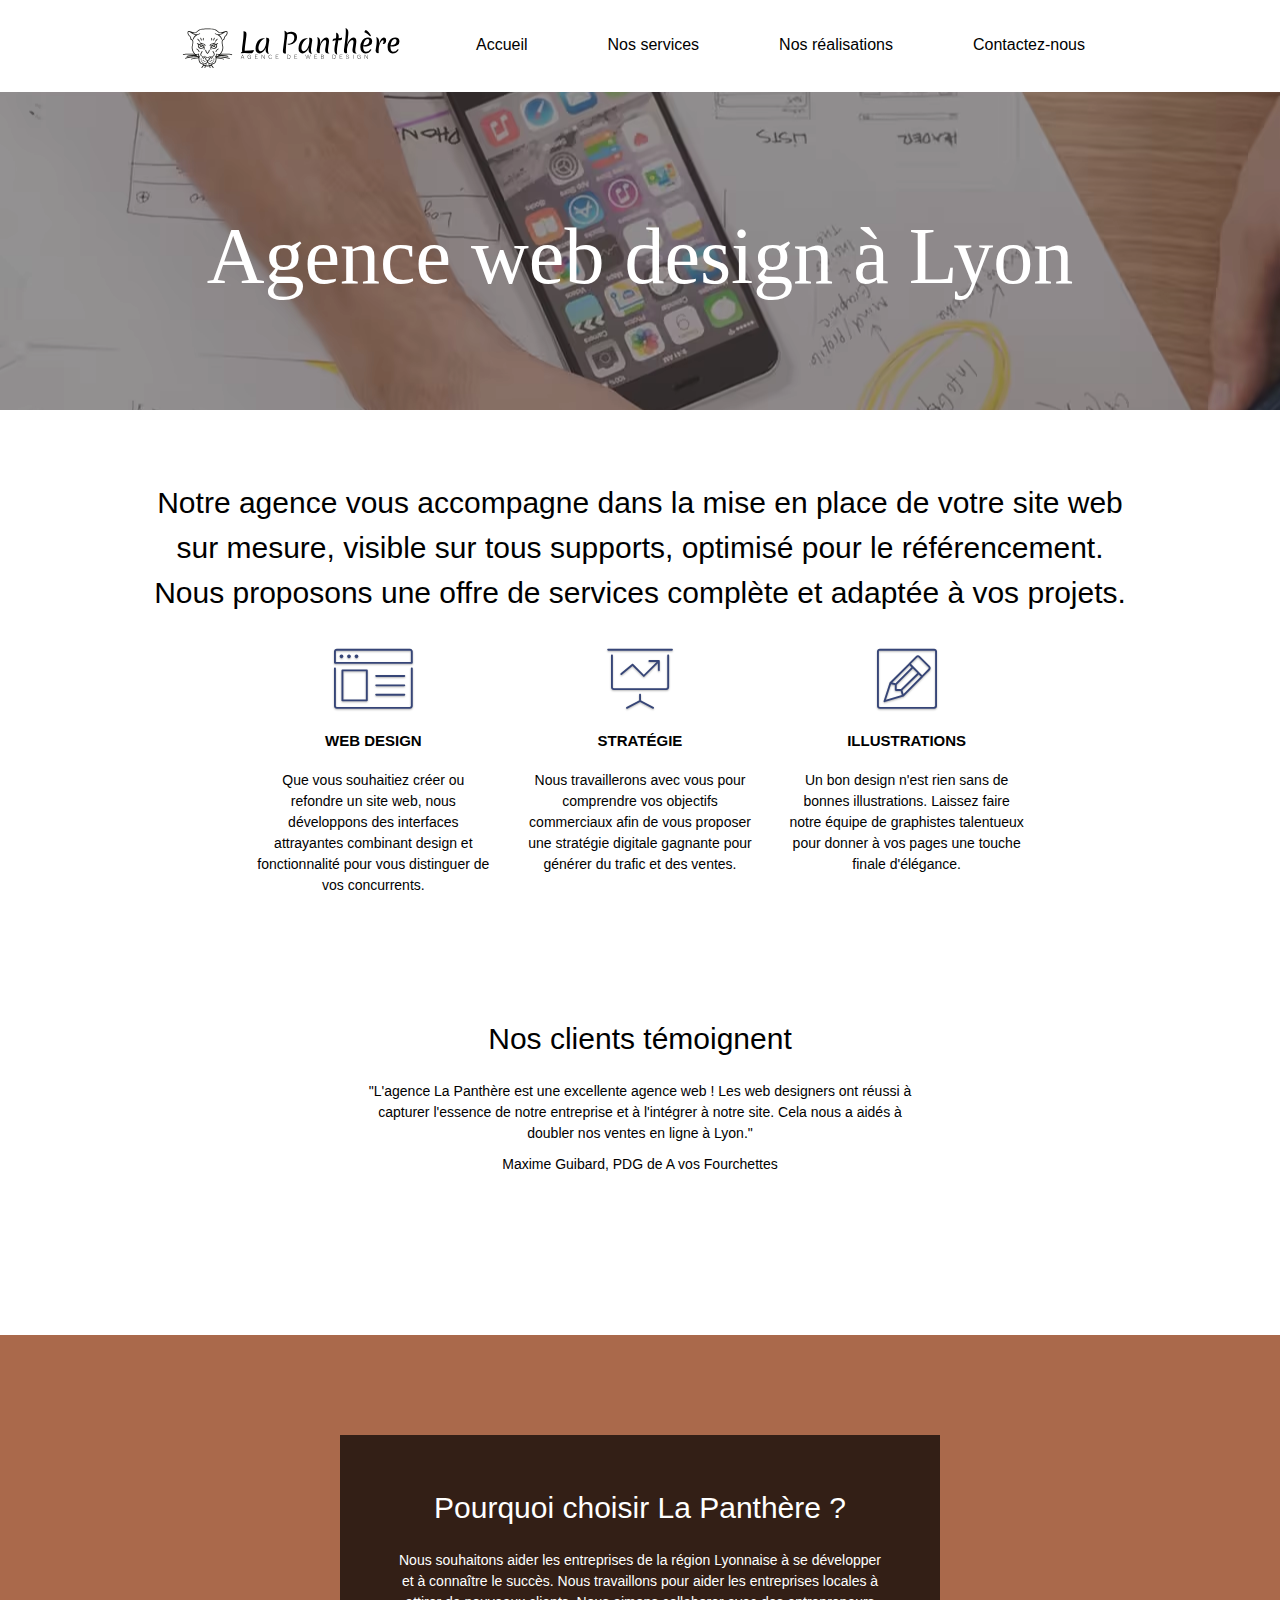
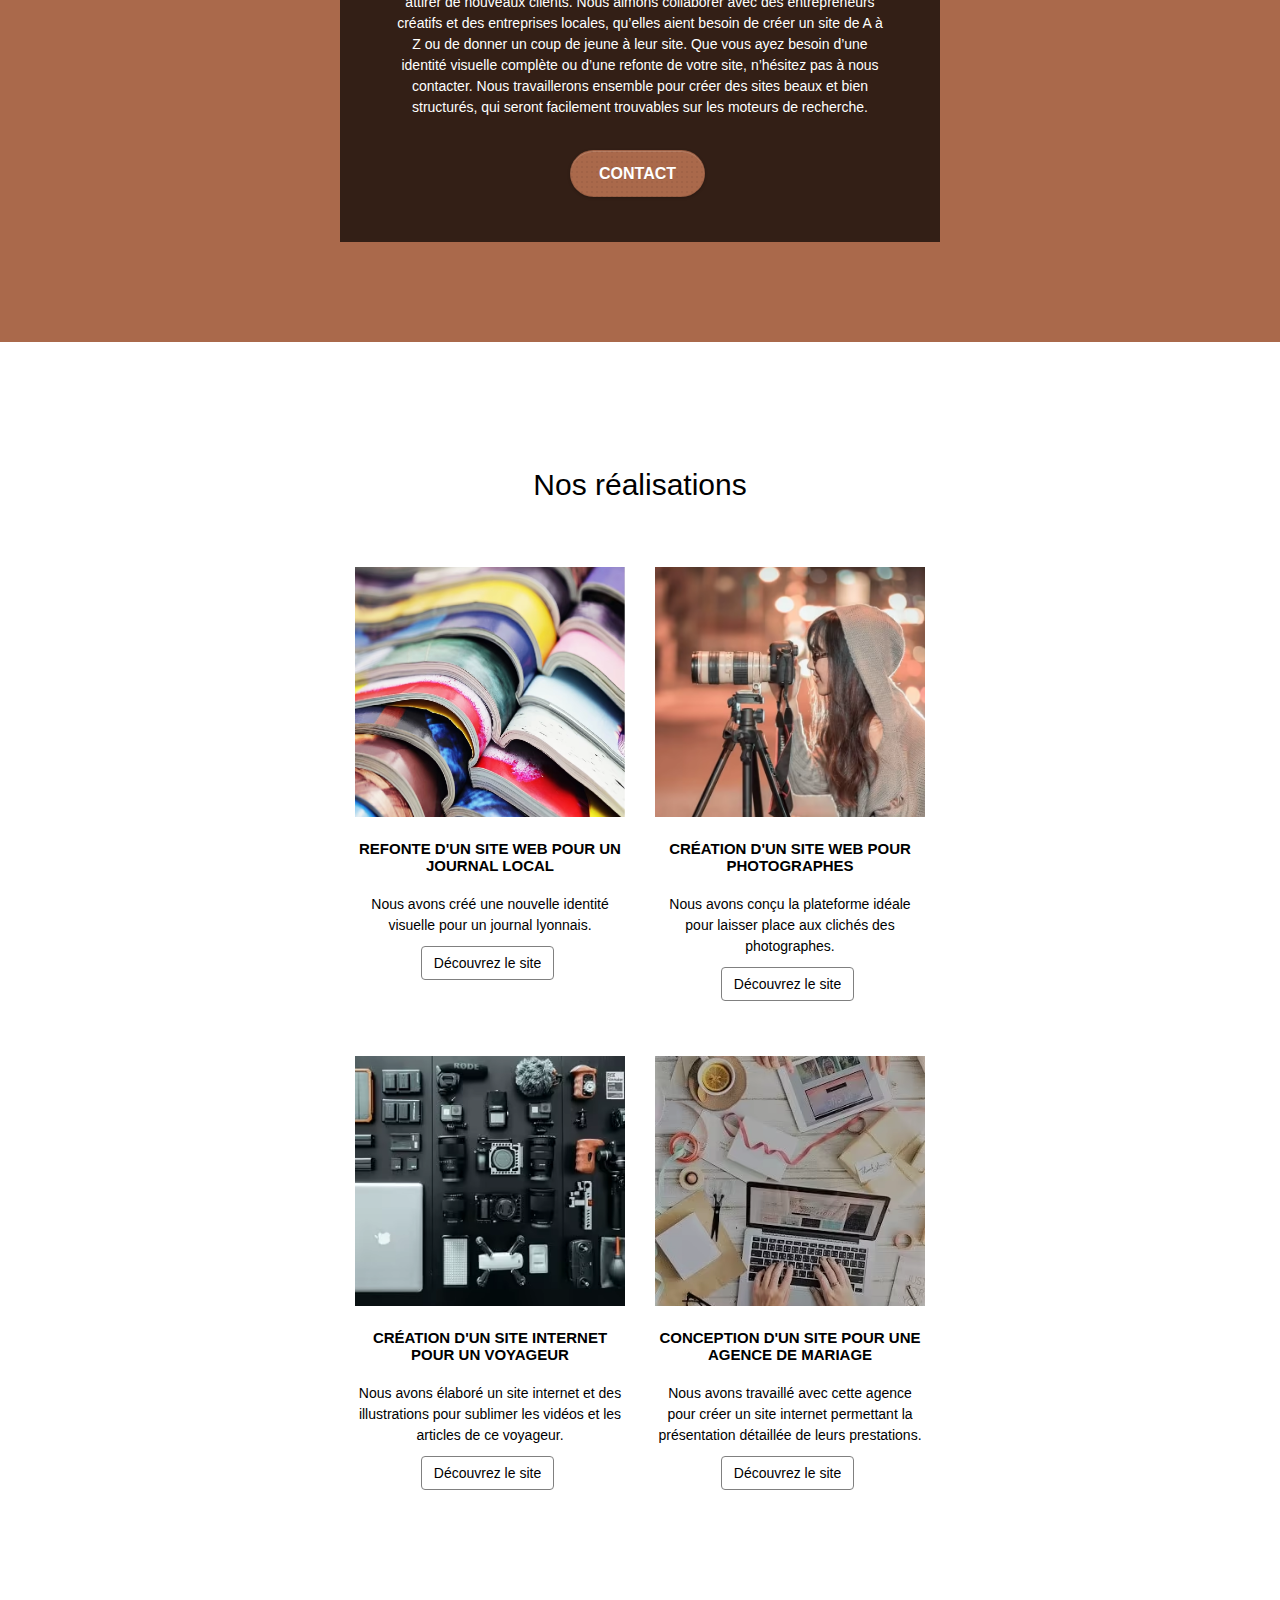
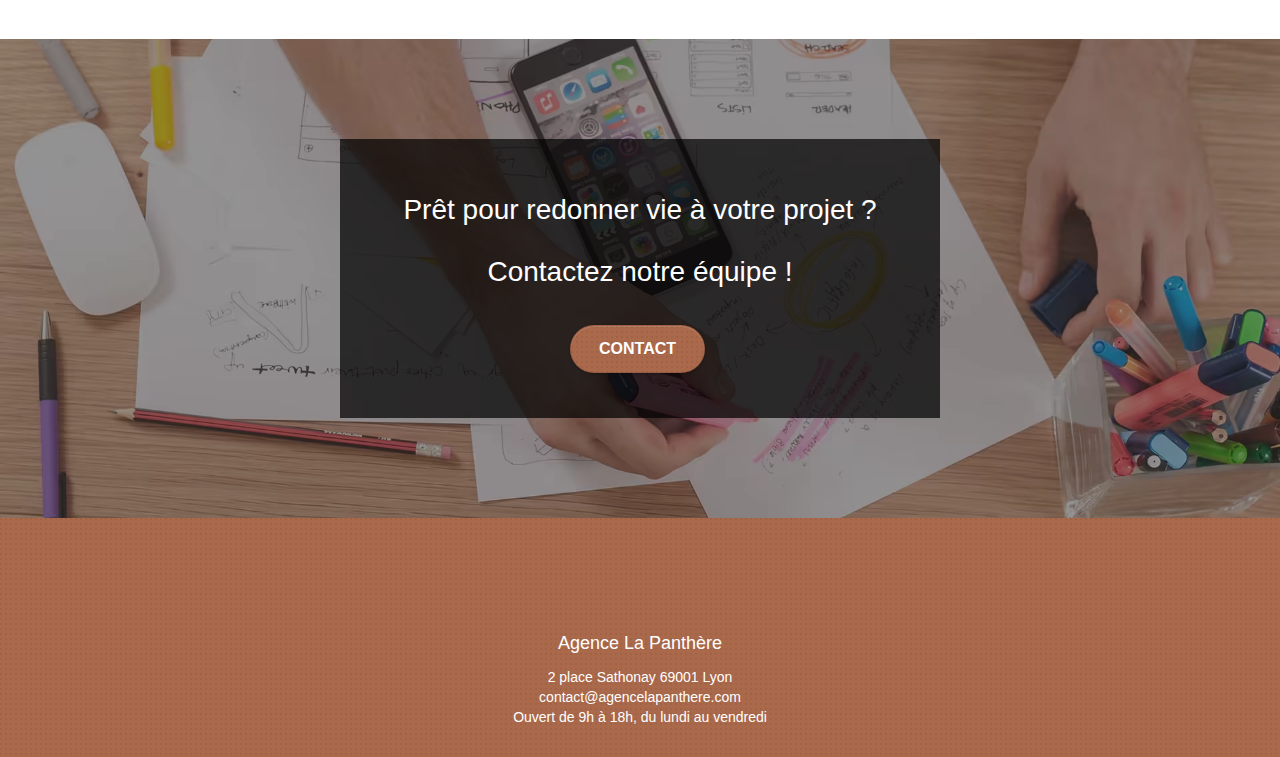
==== commit 2eb89ab4: "Ajout preload" ====
--- a/index.html
+++ b/index.html
@@ -5,26 +5,21 @@
     <meta name="description" content="Découvrez Panthère, votre agence de web design à Lyon. Nous vous aidons dans vos projets de création ou de refonte de sites web. ">
 	<meta name="viewport" content="width=device-width, initial-scale=1.0, viewport-fit=cover">
     <link rel="shortcut icon" type="image/png" href="favicon.jpg">
+	<link rel="preload" as="image" href="./img/agence-la-panthere.avif" media="(max-width: 767px)">
 	<link rel="stylesheet" type="text/css" href="./css/bootstrap.min.css">
 	<link rel="stylesheet" type="text/css" href="style.css">
-	<link rel="stylesheet" type="text/css" href="./css/font-awesome.css">
+	<link rel="stylesheet" type="text/css" href="./css/font-awesome.min.css">
 	<link rel="stylesheet" type="text/css" href="./css/et-line.min.css">
 	<script src="./js/jquery-2.1.0.min.js" defer></script>
 	<script src="./js/bootstrap.min.js" defer></script>
-	<script src="./js/blocs.js" defer></script>
-	<script src="./js/jquery.touchSwipe.js" defer></script>
+	<script src="./js/blocs.min.js" defer></script>
+	<script src="./js/jquery.touchSwipe.min.js" defer></script>
 	<script src="./js/gmaps.min.js" defer></script>
-    <title> Panthère, agence web design à Lyon </title>
-    
-<!-- Analytics -->
- 
-<!-- Analytics END -->
-    
+    <title> Panthère, agence web design à Lyon </title> 
 </head>
 <body>
 <!-- Principal conteneur -->
-<div class="page-container">
-    
+<div class="page-container"> 
 <!-- bloc-0 -->
 <header class="bloc bgc-white l-bloc " id="bloc-0">
 	<div class="container bloc-sm">
@@ -54,10 +49,8 @@
 		</nav>
 	</div>
 </header>
-
 <!-- bloc-0 END -->
 <main>
-
 <!-- bloc-1-presentation -->
 <article class="bloc bg-banniere d-bloc bg-t-edge bloc-bg-texture b-parallax" id="bloc-1-hero">
 	<div class="container bloc-lg">
@@ -122,8 +115,6 @@
 	</div>
 </article>
 <!-- bloc-2-services END -->
-
-
 <!-- bloc-3-what-i-do -->
 <article class="bloc tc-white bgc-atomic-tangerine bg-presentation d-bloc bloc-bg-texture texture-paper b-parallax" id="bloc-3-what-i-do">
 	<div class="container bloc-lg">
@@ -141,8 +132,6 @@
 	</div>	
 </article>
 <!-- bloc-3-what-i-do END -->
-
-
 <!-- bloc-4-portfolio -->
 <article class="bloc bgc-white  bg-repeat l-bloc" id="bloc-4-portfolio">
 	<div class="container bloc-lg">
@@ -188,8 +177,6 @@
 	</div>
 </article>
 <!-- bloc-4-portfolio END -->
-
-
 <!-- bloc-5-cta -->
 <article class="bloc bgc-dark-slate-blue bg-banniere d-bloc bloc-bg-texture texture-paper" id="bloc-5-cta">
 	<div class="container bloc-lg">
@@ -204,10 +191,8 @@
 	</div>
 </article>
 <!-- bloc-5-cta END -->
-
 </main>
 </div>
-
 <!-- Footer - bloc-6 -->
 <footer class="bloc bg-dots-bg bg-repeat bgc-atomic-tangerine d-bloc bloc-bg-texture texture-paper" id="bloc-8">
 	<div class="container bloc-sm">
@@ -253,8 +238,6 @@
 	</div>
 </footer>
 <!-- Footer - bloc-7 END -->
-
 <!-- Principal conteneur END -->  
-
 </body>
 </html>
--- a/style.css
+++ b/style.css
@@ -784,7 +784,7 @@
 
 
 .black-background {
-    background-color: rgba(165, 147, 99, 0.7);
+    background-color: rgba(0, 0, 0, 0.7);
       padding: 40px 40px 40px 40px;
 }
 
